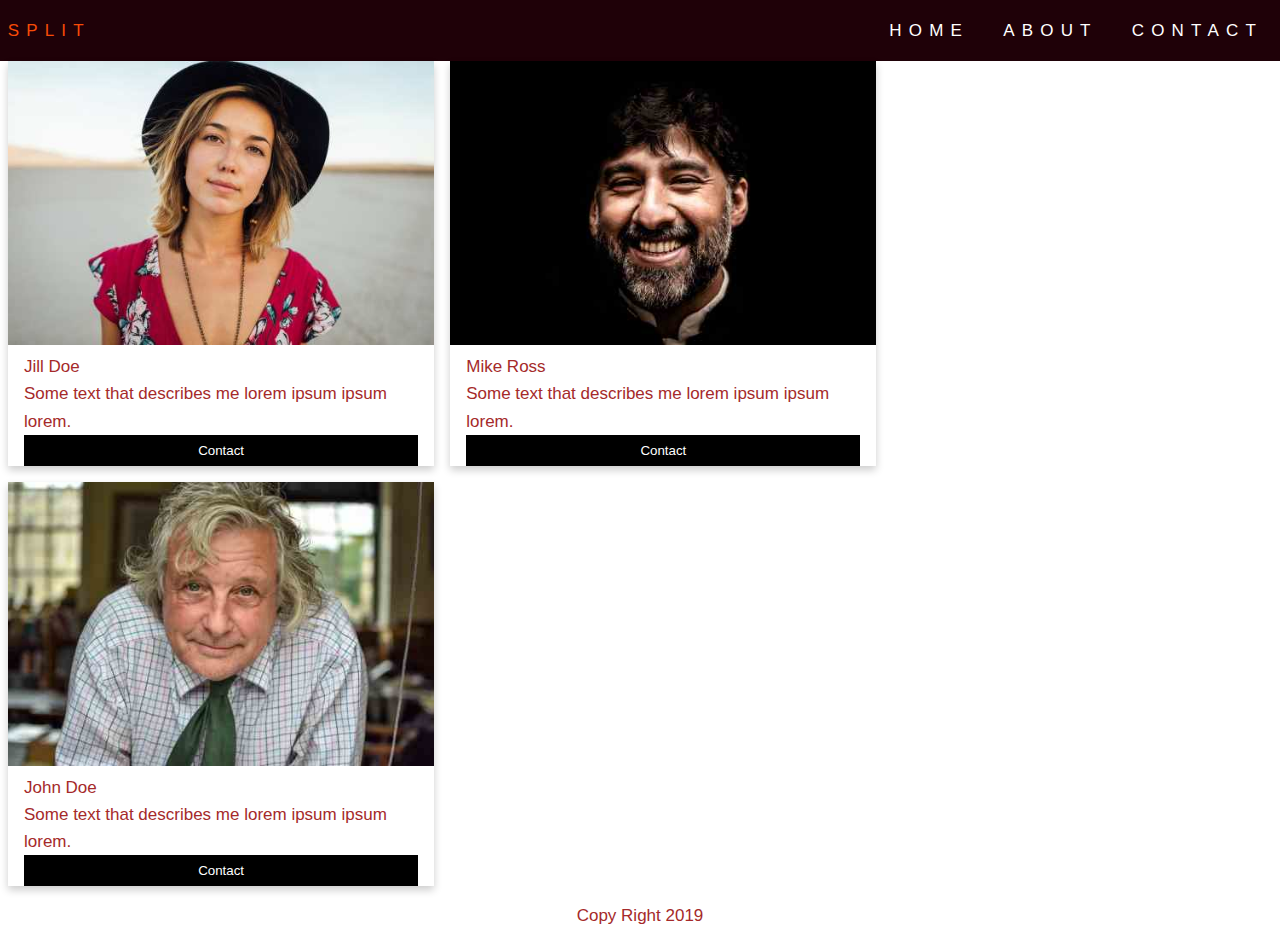
==== home-page.html @ 80fa4cd3 "Added extra content to the landing page also added content to about page" ====
<!doctype html>

<html lang="en">

<head>
    <meta charset="utf-8">

    <title>Split the bill</title>

    <link href="https://fonts.googleapis.com/css?family=Indie+Flower|Roboto" rel="stylesheet">
    <link href="css/index.css" rel="stylesheet">
    <meta name="viewport" content="width=device-width, initial-scale=1.0">

    <!--[if lt IE 9]>
    <script src="https://cdnjs.cloudflare.com/ajax/libs/html5shiv/3.7.3/html5shiv.js"></script>
  <![endif]-->
</head>

<header>
    <div class="flex-container">
        <h1 class="logo"><a href="index.html">Split</a></h1>
        <ul class="navigation">
            <li><a href="index.html">Home</a></li>
            <li><a href="#">About</a></li>
            <li><a href="#">Contact</a></li>
        </ul>
    </div>

</header>

<div class="row">
  <div class="column">
    <div class="card">
      <img src="img/team1.jpg" alt="" style="width:100%">
      <div class="container">
        <h2>Jill Doe</h2>
        <p class="title"></p>
        <p>Some text that describes me lorem ipsum ipsum lorem.</p>
        <p><button class="button">Contact</button></p>
      </div>
    </div>
  </div>

  <div class="column">
    <div class="card">
      <img src="img/team2.jpg" alt="" style="width:100%">
      <div class="container">
        <h2>Mike Ross</h2>
        <p class="title"></p>
        <p>Some text that describes me lorem ipsum ipsum lorem.</p>
        <p><button class="button">Contact</button></p>
      </div>
    </div>
  </div>

  <div class="column">
    <div class="card">
      <img src="img/team3.jpg" alt="" style="width:100%">
      <div class="container">
        <h2>John Doe</h2>
        <p class="title"></p>
        <p>Some text that describes me lorem ipsum ipsum lorem.</p>
        <p><button class="button">Contact</button></p>
      </div>
    </div>
  </div>
</div>


        <footer>
            <p>Copy Right 2019</p>
        </footer>

</html>
---- css/index.css ----
/* http://meyerweb.com/eric/tools/css/reset/ 
   v2.0 | 20110126
   License: none (public domain)
*/
html,
body,
div,
span,
applet,
object,
iframe,
h1,
h2,
h3,
h4,
h5,
h6,
p,
blockquote,
pre,
a,
abbr,
acronym,
address,
big,
cite,
code,
del,
dfn,
em,
img,
ins,
kbd,
q,
s,
samp,
small,
strike,
strong,
sub,
sup,
tt,
var,
b,
u,
i,
center,
dl,
dt,
dd,
ol,
ul,
li,
fieldset,
form,
label,
legend,
table,
caption,
tbody,
tfoot,
thead,
tr,
th,
td,
article,
aside,
canvas,
details,
embed,
figure,
figcaption,
footer,
header,
hgroup,
menu,
nav,
output,
ruby,
section,
summary,
time,
mark,
audio,
video {
  margin: 0;
  padding: 0;
  border: 0;
  font-size: 100%;
  font: inherit;
  vertical-align: baseline;
}
/* HTML5 display-role reset for older browsers */
article,
aside,
details,
figcaption,
figure,
footer,
header,
hgroup,
menu,
nav,
section {
  display: block;
}
body {
  line-height: 1;
}
ol,
ul {
  list-style: none;
}
blockquote,
q {
  quotes: none;
}
blockquote:before,
blockquote:after,
q:before,
q:after {
  content: '';
  content: none;
}
table {
  border-collapse: collapse;
  border-spacing: 0;
}
* {
  margin: 0;
  padding: 0;
}
body {
  margin: 0;
  font-family: Arial, "Helvetica Neue", Helvetica, sans-serif;
  font-size: 17px;
  color: brown;
  line-height: 1.6;
}
#split2 {
  background-color: #1f0108;
}
#split {
  background-image: url(../img/adult.jpg);
  background-size: cover;
  background-position: center;
  height: 100vh;
  display: flex;
  flex-direction: column;
  justify-content: center;
  align-items: center;
  text-align: center;
  padding: 0 20px;
}
#split h1 {
  font-size: 50px;
  line-height: 1.2;
}
#split p {
  font-size: 20px;
}
#split .button {
  font-size: 18px;
  text-decoration: none;
  background-color: #1f0108;
  color: #f74b07;
  border: #926239 1px solid;
  padding: 10px 20px;
  border-radius: 10px;
  margin-top: 20px;
  width: auto;
}
#split .button:hover {
  background: #f74b07;
  color: #1f0108;
}
#section-a {
  padding: 20px;
  background: #926239;
  color: #fff;
  text-align: center;
}
#section-b {
  padding: 20px;
  background: #f4f4f4;
  text-align: center;
}
#section-c {
  display: flex;
}
#section-c div {
  padding: 20px;
}
#section-c .box-1,
#section-c .box-3 {
  background: #926239;
  color: #fff;
}
#section-c .box-2 {
  background: #f9f9f9;
}
.flex-container {
  display: flex;
  justify-content: space-between;
  align-items: center;
  background: #1f0108;
}
.logo {
  margin: 0 0 0 0.45em;
}
.logo a {
  color: #f74b07;
}
.logo,
.navigation {
  list-style: none;
  text-transform: uppercase;
}
.logo a,
.navigation a {
  text-decoration: none;
  letter-spacing: 0.45rem;
}
.navigation {
  display: flex;
}
.navigation a {
  display: block;
  padding: 1em;
  color: white;
}
.navigation a:hover {
  background: #00ace6;
}
@media (max-width: 500px) {
  .logo {
    margin: 0.25em 0;
    align-self: left;
  }
  .logo .navigation {
    flex-direction: column;
  }
  .logo .navigation .a {
    text-align: center;
    padding: 10px;
    border-top: 1px solid rgba(197, 34, 34, 0.3);
    border-bottom: 1px solid rgba(0, 0, 0, 0.1);
    overflow: hidden;
  }
  .logo .navigation .a .navigation li:last-of-type a {
    border-bottom: none;
  }
}
footer {
  text-align: center;
}
#section-a {
  padding: 20px;
  background: #926239;
  color: #fff;
  text-align: center;
}
#section-b {
  padding: 20px;
  background: #f4f4f4;
  text-align: center;
}
#section-c {
  display: flex;
}
#section-c div {
  padding: 20px;
}
#section-c .box-1,
#section-c .box-3 {
  background: #926239;
  color: #fff;
}
#section-c .box-2 {
  background: #f9f9f9;
}
.column {
  float: left;
  width: 33.3%;
  margin-bottom: 16px;
  padding: 0 8px;
}
.card {
  box-shadow: 0 4px 8px 0 rgba(0, 0, 0, 0.2);
}
.container {
  padding: 0 16px;
}
.container::after,
.row::after {
  content: "";
  clear: both;
  display: table;
}
.title {
  color: grey;
}
.button {
  border: none;
  outline: 0;
  display: inline-block;
  padding: 8px;
  color: white;
  background-color: #000;
  text-align: center;
  cursor: pointer;
  width: 100%;
}
.button:hover {
  background-color: #555;
}
@media (max-width: 500px) {
  .column {
    width: 100%;
    display: block;
  }
}
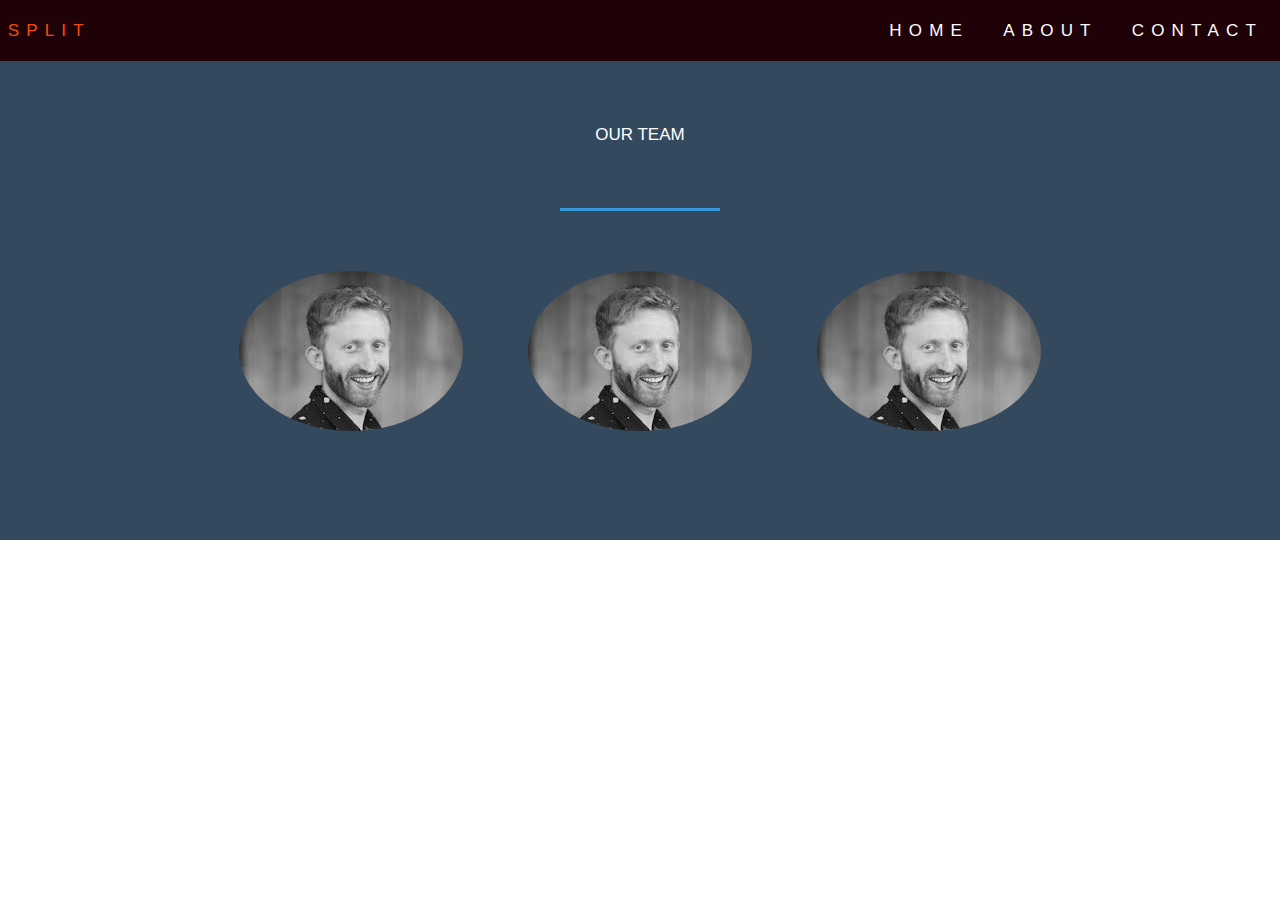
==== commit 80bbb44c: "Added content to the home page working on the footer" ====
--- a/home-page.html
+++ b/home-page.html
@@ -3,72 +3,76 @@
 <html lang="en">
 
 <head>
-    <meta charset="utf-8">
+  <meta charset="utf-8">
 
-    <title>Split the bill</title>
+  <title>Split the bill</title>
 
-    <link href="https://fonts.googleapis.com/css?family=Indie+Flower|Roboto" rel="stylesheet">
-    <link href="css/index.css" rel="stylesheet">
-    <meta name="viewport" content="width=device-width, initial-scale=1.0">
+  <link href="https://fonts.googleapis.com/css?family=Indie+Flower|Roboto" rel="stylesheet">
+  <link href="css/index.css" rel="stylesheet">
+  <meta name="viewport" content="width=device-width, initial-scale=1.0">
 
-    <!--[if lt IE 9]>
+  <!--[if lt IE 9]>
     <script src="https://cdnjs.cloudflare.com/ajax/libs/html5shiv/3.7.3/html5shiv.js"></script>
   <![endif]-->
 </head>
-
+<body>
 <header>
-    <div class="flex-container">
-        <h1 class="logo"><a href="index.html">Split</a></h1>
-        <ul class="navigation">
-            <li><a href="index.html">Home</a></li>
-            <li><a href="#">About</a></li>
-            <li><a href="#">Contact</a></li>
-        </ul>
-    </div>
+  <div class="flex-container">
+    <h1 class="logo"><a href="index.html">Split</a></h1>
+    <ul class="navigation">
+      <li><a href="index.html">Home</a></li>
+      <li><a href="#">About</a></li>
+      <li><a href="#">Contact</a></li>
+    </ul>
+  </div>
 
 </header>
 
-<div class="row">
-  <div class="column">
-    <div class="card">
-      <img src="img/team1.jpg" alt="" style="width:100%">
-      <div class="container">
-        <h2>Jill Doe</h2>
-        <p class="title"></p>
-        <p>Some text that describes me lorem ipsum ipsum lorem.</p>
-        <p><button class="button">Contact</button></p>
-      </div>
+<div class="team-section">
+  <h1>Our Team</h1>
+  <span class="border"></span>
+  <div class="ps">
+    <a href="#p1"><img src="img/gin.jpg"></a>
+    <a href="#p2"><img src="img/gin.jpg"></a>
+    <a href="#p3"><img src="img/gin.jpg"></a>
+
+  </div>
+  <section class="mobile-con">
+    <div class="section" id="p1">
+      <span class="name">Bob Maker</span>
+      <span class="border"></span>
+      <p>
+        Lorem ipsum, dolor sit amet consectetur adipisicing elit. Temporibus ea est, aspernatur non corporis sit
+        delectus
+        necessitatibus voluptatum pariatur maxime!
+      </p>
     </div>
-  </div>
-
-  <div class="column">
-    <div class="card">
-      <img src="img/team2.jpg" alt="" style="width:100%">
-      <div class="container">
-        <h2>Mike Ross</h2>
-        <p class="title"></p>
-        <p>Some text that describes me lorem ipsum ipsum lorem.</p>
-        <p><button class="button">Contact</button></p>
-      </div>
-    </div>
-  </div>
-
-  <div class="column">
-    <div class="card">
-      <img src="img/team3.jpg" alt="" style="width:100%">
-      <div class="container">
-        <h2>John Doe</h2>
-        <p class="title"></p>
-        <p>Some text that describes me lorem ipsum ipsum lorem.</p>
-        <p><button class="button">Contact</button></p>
-      </div>
-    </div>
-  </div>
-</div>
 
 
-        <footer>
-            <p>Copy Right 2019</p>
-        </footer>
+    <div class="section" id="p2">
+      <span class="name">John Maker</span>
+      <span class="border"></span>
+      <p>
+        Lorem ipsum, dolor sit amet consectetur adipisicing elit. Temporibus ea est, aspernatur non corporis sit
+        delectus
+        necessitatibus voluptatum pariatur maxime!
+      </p>
+    </div>
 
+    <div class="section" id="p3">
+      <span class="name">Chris Maker</span>
+      <span class="border"></span>
+      <p>
+        Lorem ipsum, dolor sit amet consectetur adipisicing elit. Temporibus ea est, aspernatur non corporis sit
+        delectus
+        necessitatibus voluptatum pariatur maxime!
+      </p>
+    </div>
+  </section>
+  
+  
+  
+
+
+</body>
 </html>--- a/css/index.css
+++ b/css/index.css
@@ -251,9 +251,6 @@
     border-bottom: none;
   }
 }
-footer {
-  text-align: center;
-}
 #section-a {
   padding: 20px;
   background: #926239;
@@ -279,44 +276,76 @@
 #section-c .box-2 {
   background: #f9f9f9;
 }
-.column {
-  float: left;
-  width: 33.3%;
-  margin-bottom: 16px;
-  padding: 0 8px;
-}
-.card {
-  box-shadow: 0 4px 8px 0 rgba(0, 0, 0, 0.2);
-}
-.container {
-  padding: 0 16px;
-}
-.container::after,
-.row::after {
-  content: "";
-  clear: both;
-  display: table;
-}
-.title {
-  color: grey;
-}
-.button {
-  border: none;
-  outline: 0;
+* {
+  margin: 0;
+  padding: 0;
+  font-family: sans-serif;
+}
+.team-section {
+  overflow: hidden;
+  text-align: center;
+  background: #34495e;
+  padding: 60px;
+}
+.team-section h1 {
+  text-transform: uppercase;
+  margin-bottom: 60px;
+  color: white;
+}
+.border {
+  display: block;
+  margin: auto;
+  width: 160px;
+  height: 3px;
+  background: #3498db;
+  margin-bottom: 60px;
+}
+.ps {
+  margin-bottom: 40px;
+}
+.ps a {
   display: inline-block;
-  padding: 8px;
+  margin: 0 30px;
+  width: 160 px;
+  height: 160px;
+  overflow: hidden;
+  border-radius: 50%;
+}
+.ps a img {
+  width: 100%;
+  filter: grayscale(100%);
+  transition: 0.4s all;
+}
+.ps a:hover > img {
+  filter: none;
+}
+.section {
+  width: 600px;
+  margin: auto;
+  font-size: 20px;
   color: white;
-  background-color: #000;
-  text-align: center;
-  cursor: pointer;
-  width: 100%;
-}
-.button:hover {
-  background-color: #555;
+  text-align: justify;
+  height: 0;
+  overflow: hidden;
+}
+.section:target {
+  height: auto;
+}
+.name {
+  display: block;
+  margin-bottom: 30px;
+  text-align: center;
+  text-transform: uppercase;
+  font-size: 22px;
 }
 @media (max-width: 500px) {
-  .column {
-    width: 100%;
-    display: block;
-  }
-}
+  .section {
+    flex-direction: column;
+    height: 100%;
+    width: auto;
+  }
+  .section .name {
+    width: 75%;
+    margin: auto;
+  }
+}
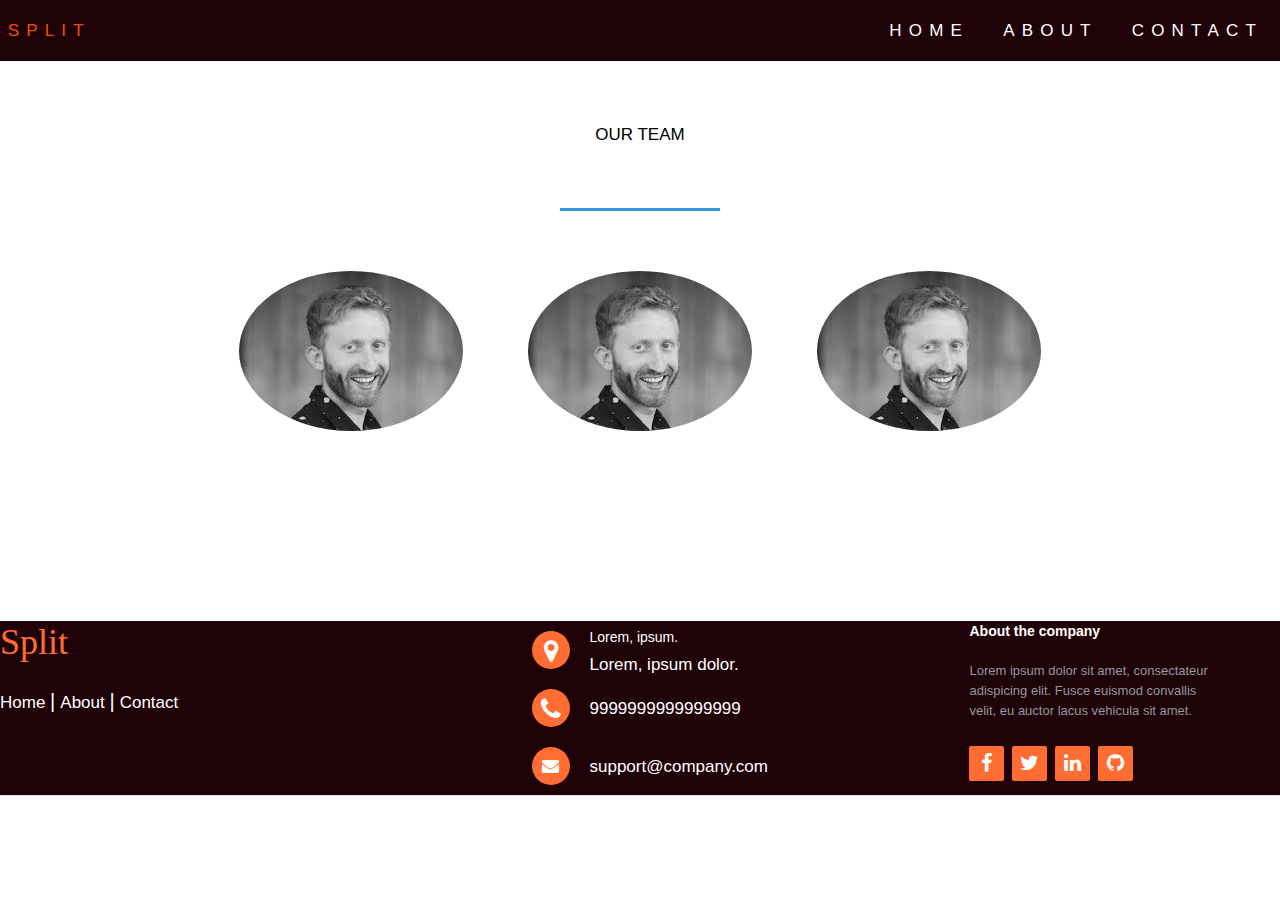
==== commit 30f9eb4a: "Home-page finsihed added basic footer and color scheme" ====
--- a/home-page.html
+++ b/home-page.html
@@ -9,70 +9,124 @@
 
   <link href="https://fonts.googleapis.com/css?family=Indie+Flower|Roboto" rel="stylesheet">
   <link href="css/index.css" rel="stylesheet">
+  <link rel="stylesheet" href="https://maxcdn.bootstrapcdn.com/font-awesome/4.5.0/css/font-awesome.min.css">
   <meta name="viewport" content="width=device-width, initial-scale=1.0">
 
   <!--[if lt IE 9]>
     <script src="https://cdnjs.cloudflare.com/ajax/libs/html5shiv/3.7.3/html5shiv.js"></script>
   <![endif]-->
 </head>
+
 <body>
-<header>
-  <div class="flex-container">
-    <h1 class="logo"><a href="index.html">Split</a></h1>
-    <ul class="navigation">
-      <li><a href="index.html">Home</a></li>
-      <li><a href="#">About</a></li>
-      <li><a href="#">Contact</a></li>
-    </ul>
-  </div>
-
-</header>
-
-<div class="team-section">
-  <h1>Our Team</h1>
-  <span class="border"></span>
-  <div class="ps">
-    <a href="#p1"><img src="img/gin.jpg"></a>
-    <a href="#p2"><img src="img/gin.jpg"></a>
-    <a href="#p3"><img src="img/gin.jpg"></a>
-
-  </div>
-  <section class="mobile-con">
-    <div class="section" id="p1">
-      <span class="name">Bob Maker</span>
-      <span class="border"></span>
-      <p>
-        Lorem ipsum, dolor sit amet consectetur adipisicing elit. Temporibus ea est, aspernatur non corporis sit
-        delectus
-        necessitatibus voluptatum pariatur maxime!
-      </p>
+  <header>
+    <div class="flex-container">
+      <h1 class="logo"><a href="index.html">Split</a></h1>
+      <ul class="navigation">
+        <li><a href="index.html">Home</a></li>
+        <li><a href="#">About</a></li>
+        <li><a href="#">Contact</a></li>
+      </ul>
     </div>
 
+  </header>
 
-    <div class="section" id="p2">
-      <span class="name">John Maker</span>
-      <span class="border"></span>
-      <p>
-        Lorem ipsum, dolor sit amet consectetur adipisicing elit. Temporibus ea est, aspernatur non corporis sit
-        delectus
-        necessitatibus voluptatum pariatur maxime!
-      </p>
+  <div class="team-section">
+    <h1>Our Team</h1>
+    <span class="border"></span>
+    <div class="ps">
+      <a href="#p1"><img src="img/gin.jpg"></a>
+      <a href="#p2"><img src="img/gin.jpg"></a>
+      <a href="#p3"><img src="img/gin.jpg"></a>
+
     </div>
+    <section class="mobile-con">
+      <div class="section" id="p1">
+        <span class="name">Bob Maker</span>
+        <span class="border"></span>
+        <p>
+          Lorem ipsum, dolor sit amet consectetur adipisicing elit. Temporibus ea est, aspernatur non corporis sit
+          delectus
+          necessitatibus voluptatum pariatur maxime!
+        </p>
+      </div>
 
-    <div class="section" id="p3">
-      <span class="name">Chris Maker</span>
-      <span class="border"></span>
-      <p>
-        Lorem ipsum, dolor sit amet consectetur adipisicing elit. Temporibus ea est, aspernatur non corporis sit
-        delectus
-        necessitatibus voluptatum pariatur maxime!
-      </p>
-    </div>
-  </section>
-  
-  
-  
+
+      <div class="section" id="p3">
+        <span class="name">John Maker</span>
+        <span class="border"></span>
+        <p>
+          Lorem ipsum, dolor sit amet consectetur adipisicing elit. Temporibus ea est, aspernatur non corporis sit
+          delectus
+          necessitatibus voluptatum pariatur maxime!
+        </p>
+      </div>
+
+      <div class="section" id="p2">
+        <span class="name">Chris Maker</span>
+        <span class="border"></span>
+        <p>
+          Lorem ipsum, dolor sit amet consectetur adipisicing elit. Temporibus ea est, aspernatur non corporis sit
+          delectus
+          necessitatibus voluptatum pariatur maxime!
+        </p>
+      </div>
+    </section>
+
+    <footer class="footer-distributed">
+
+      <div class="footer-left">
+
+        <h3>Split</h3>
+
+        <p class="footer-links">
+          <a href="index.html" class="link-1">Home</a>
+          <a href="home-page.html">About</a>
+          <a href="#">Contact</a>
+        </p>
+
+      </div>
+
+      <div class="footer-center">
+
+        <div>
+          <i class="fa fa-map-marker"></i>
+          <p><span>Lorem, ipsum.</span> Lorem, ipsum dolor.</p>
+        </div>
+
+        <div>
+          <i class="fa fa-phone"></i>
+          <p>9999999999999999</p>
+        </div>
+
+        <div>
+          <i class="fa fa-envelope"></i>
+          <p><a href="mailto:support@company.com">support@company.com</a></p>
+        </div>
+
+      </div>
+
+      <div class="footer-right">
+
+        <p class="footer-company-about">
+          <span>About the company</span>
+          Lorem ipsum dolor sit amet, consectateur adispicing elit. Fusce euismod convallis velit, eu auctor lacus
+          vehicula sit amet.
+        </p>
+
+        <div class="footer-icons">
+
+          <a href="#"><i class="fa fa-facebook"></i></a>
+          <a href="#"><i class="fa fa-twitter"></i></a>
+          <a href="#"><i class="fa fa-linkedin"></i></a>
+          <a href="#"><i class="fa fa-github"></i></a>
+
+        </div>
+
+      </div>
+
+    </footer>
 
 
 </body>
+
 </html>--- a/css/index.css
+++ b/css/index.css
@@ -1,3 +1,8 @@
+.nav-a {
+  display: block;
+  padding: 1em;
+  color: white;
+}
 /* http://meyerweb.com/eric/tools/css/reset/ 
    v2.0 | 20110126
    License: none (public domain)
@@ -162,8 +167,8 @@
 #split .button {
   font-size: 18px;
   text-decoration: none;
-  background-color: #1f0108;
-  color: #f74b07;
+  background-color: white;
+  color: black;
   border: #926239 1px solid;
   padding: 10px 20px;
   border-radius: 10px;
@@ -179,6 +184,7 @@
   background: #926239;
   color: #fff;
   text-align: center;
+  overflow: hidden;
 }
 #section-b {
   padding: 20px;
@@ -237,60 +243,212 @@
     margin: 0.25em 0;
     align-self: left;
   }
-  .logo .navigation {
-    flex-direction: column;
-  }
-  .logo .navigation .a {
+  .logo .flex-container {
+    display: flex;
+  }
+  .logo .flex-container .navigation {
+    align-content: center;
+  }
+  .logo .flex-container .navigation .a {
     text-align: center;
     padding: 10px;
     border-top: 1px solid rgba(197, 34, 34, 0.3);
     border-bottom: 1px solid rgba(0, 0, 0, 0.1);
     overflow: hidden;
   }
-  .logo .navigation .a .navigation li:last-of-type a {
+  .logo .flex-container .navigation .a .navigation li:last-of-type a {
     border-bottom: none;
   }
 }
-#section-a {
-  padding: 20px;
-  background: #926239;
+@media (max-width: 500px) {
+  .footer-distributed {
+    display: flex;
+    justify-content: center;
+    flex-direction: column;
+  }
+}
+* {
+  margin: 0;
+  padding: 0;
+}
+.section {
+  width: 100%;
+  display: inline-block;
+  background: #34495e;
+  height: 50vh;
+  text-align: center;
+  font-size: 22px;
+  font-weight: 700;
+  text-decoration: none;
+  overflow: hidden;
+}
+.footer-distributed {
+  background: #1f0108;
+  box-shadow: 0 1px 1px 0 rgba(0, 0, 0, 0.12);
+  box-sizing: border-box;
+  width: 100%;
+  position: absolute;
+  text-align: left;
+  font: bold;
+  overflow: hidden;
+  margin-top: 60px;
+  margin-right: 50px;
+  margin-left: -60px;
+}
+.footer-distributed .footer-left,
+.footer-distributed .footer-center,
+.footer-distributed .footer-right {
+  display: inline-block;
+  vertical-align: top;
+}
+/* Footer left */
+.footer-distributed .footer-left {
+  width: 40%;
+}
+/* The company logo */
+.footer-distributed h3 {
+  color: #ff6d33;
+  font: normal 36px 'Open Sans', cursive;
+  margin: 0;
+}
+.footer-distributed h3 span {
+  color: lightseagreen;
+}
+/* Footer links */
+.footer-distributed .footer-links {
+  color: #ffffff;
+  margin: 20px 0 12px;
+  padding: 0;
+}
+.footer-distributed .footer-links a {
+  display: inline-block;
+  line-height: 1.8;
+  font-weight: 400;
+  text-decoration: none;
+  color: inherit;
+}
+.footer-distributed .footer-company-name {
+  color: #222;
+  font-size: 14px;
+  font-weight: normal;
+  margin: 0;
+}
+/* Footer Center */
+.footer-distributed .footer-center {
+  width: 35%;
+}
+.footer-distributed .footer-center i {
+  background-color: #ff6d33;
+  color: #ffffff;
+  font-size: 25px;
+  width: 38px;
+  height: 38px;
+  border-radius: 50%;
+  text-align: center;
+  line-height: 42px;
+  margin: 10px 15px;
+  vertical-align: middle;
+}
+.footer-distributed .footer-center i.fa-envelope {
+  font-size: 17px;
+  line-height: 38px;
+}
+.footer-distributed .footer-center p {
+  display: inline-block;
+  color: #ffffff;
+  font-weight: 400;
+  vertical-align: middle;
+  margin: 0;
+}
+.footer-distributed .footer-center p span {
+  display: block;
+  font-weight: normal;
+  font-size: 14px;
+  line-height: 2;
+}
+.footer-distributed .footer-center p a {
+  color: white;
+  text-decoration: none;
+}
+.footer-distributed .footer-links a:before {
+  content: "|";
+  font-weight: 300;
+  font-size: 20px;
+  left: 0;
   color: #fff;
-  text-align: center;
-}
-#section-b {
-  padding: 20px;
-  background: #f4f4f4;
-  text-align: center;
-}
-#section-c {
-  display: flex;
-}
-#section-c div {
-  padding: 20px;
-}
-#section-c .box-1,
-#section-c .box-3 {
-  background: #926239;
-  color: #fff;
-}
-#section-c .box-2 {
-  background: #f9f9f9;
+  display: inline-block;
+  padding-right: 5px;
+}
+.footer-distributed .footer-links .link-1:before {
+  content: none;
+}
+/* Footer Right */
+.footer-distributed .footer-right {
+  width: 20%;
+}
+.footer-distributed .footer-company-about {
+  line-height: 20px;
+  color: #92999f;
+  font-size: 13px;
+  font-weight: normal;
+  margin: 0;
+}
+.footer-distributed .footer-company-about span {
+  display: block;
+  color: #ffffff;
+  font-size: 14px;
+  font-weight: bold;
+  margin-bottom: 20px;
+}
+.footer-distributed .footer-icons {
+  margin-top: 25px;
+}
+.footer-distributed .footer-icons a {
+  display: inline-block;
+  width: 35px;
+  height: 35px;
+  cursor: pointer;
+  background-color: #ff6d33;
+  border-radius: 2px;
+  font-size: 20px;
+  color: #ffffff;
+  text-align: center;
+  line-height: 35px;
+  margin-right: 3px;
+  margin-bottom: 5px;
+}
+@media (max-width: 500px) {
+  .footer-distributed {
+    font: bold 14px sans-serif;
+  }
+  .footer-distributed .footer-left,
+  .footer-distributed .footer-center,
+  .footer-distributed .footer-right {
+    display: block;
+    width: 100%;
+    margin-bottom: 40px;
+    text-align: center;
+  }
+  .footer-distributed .footer-center i {
+    margin-left: 0;
+  }
 }
 * {
-  margin: 0;
+  margin: 0 ;
   padding: 0;
-  font-family: sans-serif;
+  list-style: none;
+  text-decoration: none;
 }
 .team-section {
   overflow: hidden;
   text-align: center;
-  background: #34495e;
+  background: white;
   padding: 60px;
 }
 .team-section h1 {
   text-transform: uppercase;
   margin-bottom: 60px;
-  color: white;
+  color: black;
 }
 .border {
   display: block;
@@ -323,10 +481,11 @@
   width: 600px;
   margin: auto;
   font-size: 20px;
-  color: white;
+  color: black;
   text-align: justify;
   height: 0;
   overflow: hidden;
+  background-color: white;
 }
 .section:target {
   height: auto;
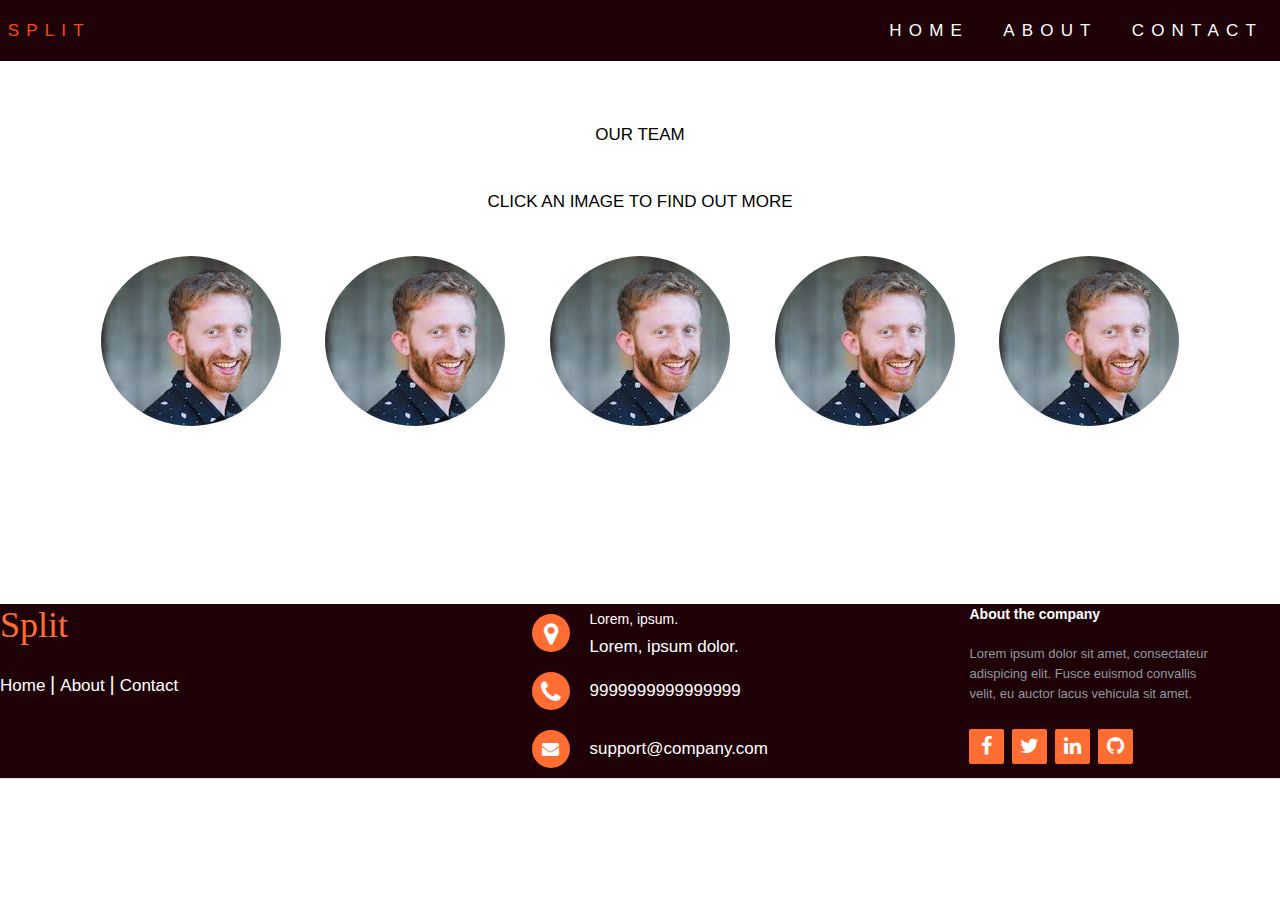
==== commit 8166546d: "About page finished added content and images to landing page" ====
--- a/home-page.html
+++ b/home-page.html
@@ -32,45 +32,79 @@
 
   <div class="team-section">
     <h1>Our Team</h1>
-    <span class="border"></span>
+    <h1>Click an image to find out more</h1>
+   
     <div class="ps">
       <a href="#p1"><img src="img/gin.jpg"></a>
       <a href="#p2"><img src="img/gin.jpg"></a>
       <a href="#p3"><img src="img/gin.jpg"></a>
+      <a href="#p4"><img src="img/gin.jpg"></a>
+      <a href="#p5"><img src="img/gin.jpg"></a>
 
     </div>
-    <section class="mobile-con">
+    
       <div class="section" id="p1">
-        <span class="name">Bob Maker</span>
+          <span class="border"></span>
+        <span class="name">Chinedu Nwume</span>
         <span class="border"></span>
         <p>
-          Lorem ipsum, dolor sit amet consectetur adipisicing elit. Temporibus ea est, aspernatur non corporis sit
-          delectus
-          necessitatibus voluptatum pariatur maxime!
-        </p>
-      </div>
-
-
-      <div class="section" id="p3">
-        <span class="name">John Maker</span>
-        <span class="border"></span>
-        <p>
-          Lorem ipsum, dolor sit amet consectetur adipisicing elit. Temporibus ea est, aspernatur non corporis sit
-          delectus
-          necessitatibus voluptatum pariatur maxime!
+          Chinedu is our ...... his main roles include.......
+          <a href="#"><i class="fa fa-github"></i></a>
+          <a href="#"><i class="fa fa-twitter"></i></a>
+          <a href="#"><i class="fa fa-linkedin"></i></a>
         </p>
       </div>
 
       <div class="section" id="p2">
-        <span class="name">Chris Maker</span>
+          <span class="border"></span>
+        <span class="name">Mariam Adedeji</span>
         <span class="border"></span>
         <p>
-          Lorem ipsum, dolor sit amet consectetur adipisicing elit. Temporibus ea est, aspernatur non corporis sit
-          delectus
-          necessitatibus voluptatum pariatur maxime!
+          Mariam is our ...... her main roles include.......
+          <a href="#"><i class="fa fa-github"></i></a>
+          <a href="#"><i class="fa fa-twitter"></i></a>
+          <a href="#"><i class="fa fa-linkedin"></i></a>
         </p>
       </div>
-    </section>
+
+      <div class="section" id="p3">
+          <span class="border"></span>
+        <span class="name">Alexander Oguejiofor </span>
+        <span class="border"></span>
+        <p>
+          Alexander is our ...... his main roles include.......
+          <a href="#"><i class="fa fa-github"></i></a>
+          <a href="#"><i class="fa fa-twitter"></i></a>
+          <a href="#"><i class="fa fa-linkedin"></i></a>
+        </p>
+      </div>
+
+      <div class="section" id="p4">
+          <span class="border"></span>
+        <span class="name">Colin Toft</span>
+        <span class="border"></span>
+        <p>
+          Colin is our ...... his main roles include.......
+          <a href="#"><i class="fa fa-github"></i></a>
+          <a href="#"><i class="fa fa-twitter"></i></a>
+          <a href="#"><i class="fa fa-linkedin"></i></a>
+        </p>
+      </div>
+
+      <div class="section" id="p5">
+          <span class="border"></span>
+        <span class="name">Chinedu Orie</span>
+        <span class="border"></span>
+        <p>
+          Chinedu is our ...... his main roles include.......
+          <a href="#"><i class="fa fa-github"></i></a>
+          <a href="#"><i class="fa fa-twitter"></i></a>
+          <a href="#"><i class="fa fa-linkedin"></i></a>
+        </p>
+      </div>
+
+    </div>
+    
 
     <footer class="footer-distributed">
 
--- a/css/index.css
+++ b/css/index.css
@@ -2,6 +2,11 @@
   display: block;
   padding: 1em;
   color: white;
+}
+.flex-style {
+  display: flex;
+  flex-direction: column;
+  align-content: center;
 }
 /* http://meyerweb.com/eric/tools/css/reset/ 
    v2.0 | 20110126
@@ -139,11 +144,11 @@
   margin: 0;
   font-family: Arial, "Helvetica Neue", Helvetica, sans-serif;
   font-size: 17px;
-  color: brown;
   line-height: 1.6;
 }
 #split2 {
-  background-color: #1f0108;
+  color: #fcfaf9;
+  text-transform: uppercase;
 }
 #split {
   background-image: url(../img/adult.jpg);
@@ -161,13 +166,16 @@
   font-size: 50px;
   line-height: 1.2;
 }
+h2 {
+  text-decoration: underline;
+}
 #split p {
   font-size: 20px;
 }
 #split .button {
   font-size: 18px;
   text-decoration: none;
-  background-color: white;
+  background-color: #ff6d33;
   color: black;
   border: #926239 1px solid;
   padding: 10px 20px;
@@ -176,34 +184,55 @@
   width: auto;
 }
 #split .button:hover {
-  background: #f74b07;
+  background: #fcfaf9;
   color: #1f0108;
 }
-#section-a {
+.button {
+  font-size: 12px;
+  text-decoration: none;
+  background-color: #ff6d33;
+  color: black;
+  border: #0c0c0c 1px solid;
+  padding: 5px 5px 5px 5px;
+  border-radius: 10px;
+  margin-top: 10px;
+  width: 100%;
+}
+.call-outs-container {
+  max-width: 1400px;
+  margin: 40px auto 0 auto;
+}
+.call-out {
   padding: 20px;
-  background: #926239;
-  color: #fff;
-  text-align: center;
-  overflow: hidden;
-}
-#section-b {
-  padding: 20px;
-  background: #f4f4f4;
-  text-align: center;
-}
-#section-c {
-  display: flex;
-}
-#section-c div {
-  padding: 20px;
-}
-#section-c .box-1,
-#section-c .box-3 {
-  background: #926239;
-  color: #fff;
-}
-#section-c .box-2 {
-  background: #f9f9f9;
+  box-sizing: border-box;
+  margin-bottom: 20px;
+  flex-basis: 30%;
+}
+@media (max-width: 500px) {
+  .call-outs-container .image-container {
+    display: flex;
+    flex-direction: column;
+    justify-content: space-between;
+    height: auto;
+    width: auto;
+  }
+}
+.pay-img {
+  width: 60vw;
+  height: 40vh;
+}
+.call-out:nth-child(1) {
+  background-color: #33badb;
+}
+.call-out:nth-child(2) {
+  background-color: #f8f8fc;
+}
+.call-out:nth-child(3) {
+  background-color: #33badb;
+}
+.image-container {
+  max-width: 1400px;
+  text-align: center;
 }
 .flex-container {
   display: flex;
@@ -236,18 +265,21 @@
   color: white;
 }
 .navigation a:hover {
-  background: #00ace6;
+  background: #ff6d33;
 }
 @media (max-width: 500px) {
   .logo {
     margin: 0.25em 0;
     align-self: left;
+    width: 100vw;
   }
   .logo .flex-container {
     display: flex;
+    width: 100vw;
   }
   .logo .flex-container .navigation {
     align-content: center;
+    width: 100vw;
   }
   .logo .flex-container .navigation .a {
     text-align: center;
@@ -255,9 +287,8 @@
     border-top: 1px solid rgba(197, 34, 34, 0.3);
     border-bottom: 1px solid rgba(0, 0, 0, 0.1);
     overflow: hidden;
-  }
-  .logo .flex-container .navigation .a .navigation li:last-of-type a {
-    border-bottom: none;
+    flex-direction: column;
+    width: 100vw;
   }
 }
 @media (max-width: 500px) {
@@ -292,8 +323,8 @@
   font: bold;
   overflow: hidden;
   margin-top: 60px;
-  margin-right: 50px;
-  margin-left: -60px;
+  margin-right: auto;
+  margin-left: 0px;
 }
 .footer-distributed .footer-left,
 .footer-distributed .footer-center,
@@ -425,7 +456,7 @@
   .footer-distributed .footer-center,
   .footer-distributed .footer-right {
     display: block;
-    width: 100%;
+    width: 100vw;
     margin-bottom: 40px;
     text-align: center;
   }
@@ -433,12 +464,22 @@
     margin-left: 0;
   }
 }
+html {
+  width: 100%;
+  height: 100%;
+  margin: 0px;
+  padding: 0px;
+  overflow-x: hidden;
+}
 * {
-  margin: 0 ;
+  margin: 0;
   padding: 0;
   list-style: none;
   text-decoration: none;
 }
+.body {
+  overflow: hidden;
+}
 .team-section {
   overflow: hidden;
   text-align: center;
@@ -447,7 +488,7 @@
 }
 .team-section h1 {
   text-transform: uppercase;
-  margin-bottom: 60px;
+  margin-bottom: 40px;
   color: black;
 }
 .border {
@@ -455,34 +496,29 @@
   margin: auto;
   width: 160px;
   height: 3px;
-  background: #3498db;
-  margin-bottom: 60px;
+  background: #ff6d33;
+  margin-bottom: 40px;
 }
 .ps {
-  margin-bottom: 40px;
+  margin-bottom: 50px;
 }
 .ps a {
   display: inline-block;
-  margin: 0 30px;
-  width: 160 px;
-  height: 160px;
+  margin: 0 20px;
+  width: 180px;
+  height: 170px;
   overflow: hidden;
   border-radius: 50%;
 }
-.ps a img {
-  width: 100%;
-  filter: grayscale(100%);
-  transition: 0.4s all;
-}
-.ps a:hover > img {
-  filter: none;
-}
 .section {
-  width: 600px;
+  display: flex;
+  flex-direction: column;
+  align-content: center;
+  width: 550px;
   margin: auto;
   font-size: 20px;
   color: black;
-  text-align: justify;
+  text-align: center;
   height: 0;
   overflow: hidden;
   background-color: white;
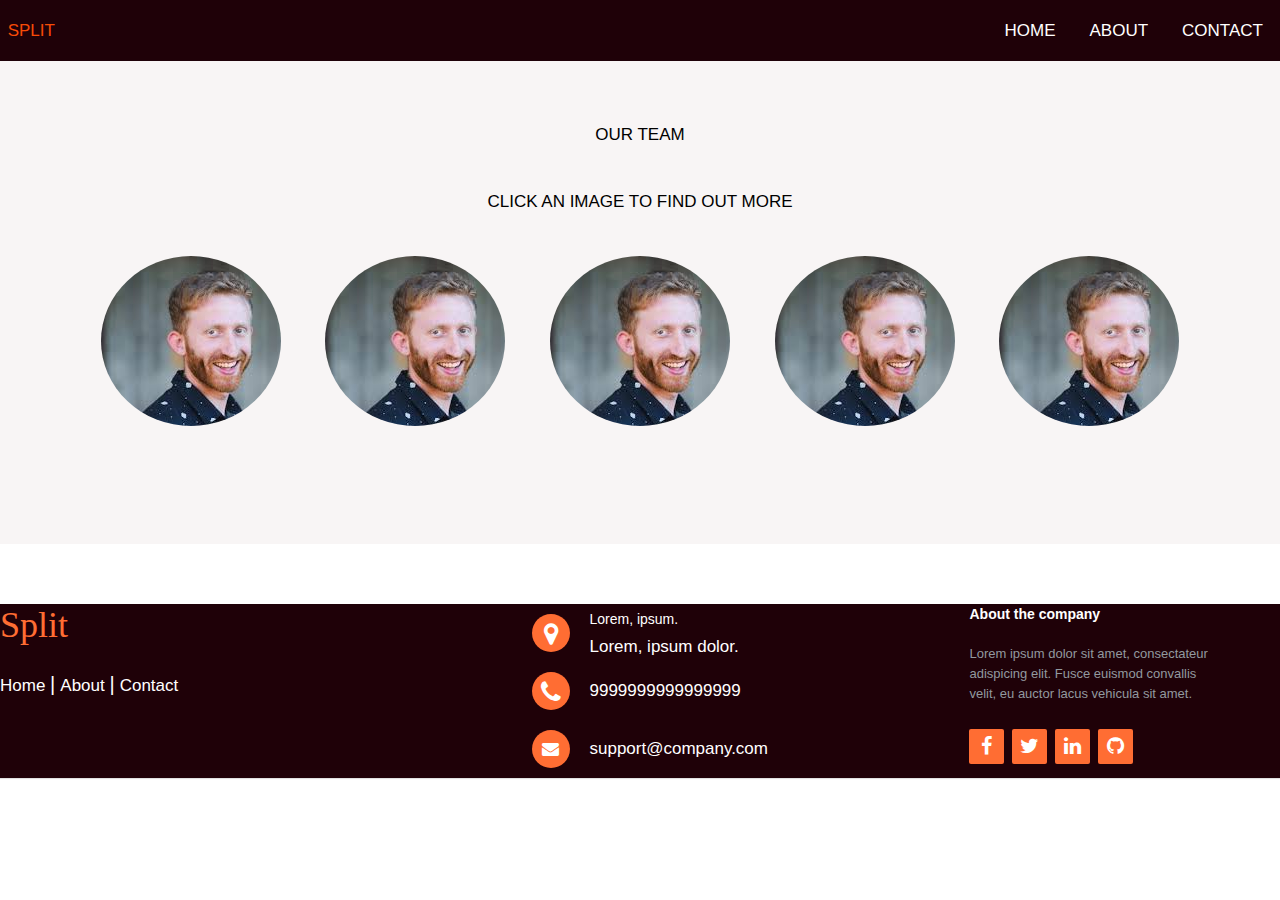
==== commit a9da2f86: "Made some small changes to the navigation bar for mobile" ====
--- a/home-page.html
+++ b/home-page.html
@@ -21,11 +21,11 @@
   <header>
     <div class="flex-container">
       <h1 class="logo"><a href="index.html">Split</a></h1>
-      <ul class="navigation">
-        <li><a href="index.html">Home</a></li>
-        <li><a href="#">About</a></li>
-        <li><a href="#">Contact</a></li>
-      </ul>
+      <div class="navigation">
+        <a href="index.html">Home</a>
+        <a href="#">About</a>
+        <a href="#">Contact</a>
+      </div>
     </div>
 
   </header>
--- a/css/index.css
+++ b/css/index.css
@@ -211,24 +211,24 @@
 @media (max-width: 500px) {
   .call-outs-container .image-container {
     display: flex;
+    justify-content: space-between;
     flex-direction: column;
-    justify-content: space-between;
     height: auto;
     width: auto;
   }
 }
 .pay-img {
   width: 60vw;
-  height: 40vh;
+  height: 35vh;
 }
 .call-out:nth-child(1) {
-  background-color: #33badb;
+  background-color: #f8f8fc;
 }
 .call-out:nth-child(2) {
   background-color: #f8f8fc;
 }
 .call-out:nth-child(3) {
-  background-color: #33badb;
+  background-color: #f8fbfc;
 }
 .image-container {
   max-width: 1400px;
@@ -254,7 +254,6 @@
 .logo a,
 .navigation a {
   text-decoration: none;
-  letter-spacing: 0.45rem;
 }
 .navigation {
   display: flex;
@@ -269,12 +268,14 @@
 }
 @media (max-width: 500px) {
   .logo {
-    margin: 0.25em 0;
-    align-self: left;
+    margin: 0.15em 0;
+    align-self: center;
     width: 100vw;
   }
   .logo .flex-container {
     display: flex;
+    justify-content: center;
+    flex-direction: column;
     width: 100vw;
   }
   .logo .flex-container .navigation {
@@ -283,11 +284,8 @@
   }
   .logo .flex-container .navigation .a {
     text-align: center;
-    padding: 10px;
-    border-top: 1px solid rgba(197, 34, 34, 0.3);
-    border-bottom: 1px solid rgba(0, 0, 0, 0.1);
+    padding: 5px;
     overflow: hidden;
-    flex-direction: column;
     width: 100vw;
   }
 }
@@ -317,14 +315,14 @@
   background: #1f0108;
   box-shadow: 0 1px 1px 0 rgba(0, 0, 0, 0.12);
   box-sizing: border-box;
-  width: 100%;
+  font: bold;
   position: absolute;
-  text-align: left;
-  font: bold;
-  overflow: hidden;
   margin-top: 60px;
   margin-right: auto;
   margin-left: 0px;
+  width: 100%;
+  text-align: left;
+  overflow: hidden;
 }
 .footer-distributed .footer-left,
 .footer-distributed .footer-center,
@@ -341,9 +339,6 @@
   color: #ff6d33;
   font: normal 36px 'Open Sans', cursive;
   margin: 0;
-}
-.footer-distributed h3 span {
-  color: lightseagreen;
 }
 /* Footer links */
 .footer-distributed .footer-links {
@@ -482,9 +477,9 @@
 }
 .team-section {
   overflow: hidden;
-  text-align: center;
-  background: white;
   padding: 60px;
+  text-align: center;
+  background: #f8f5f5;
 }
 .team-section h1 {
   text-transform: uppercase;
